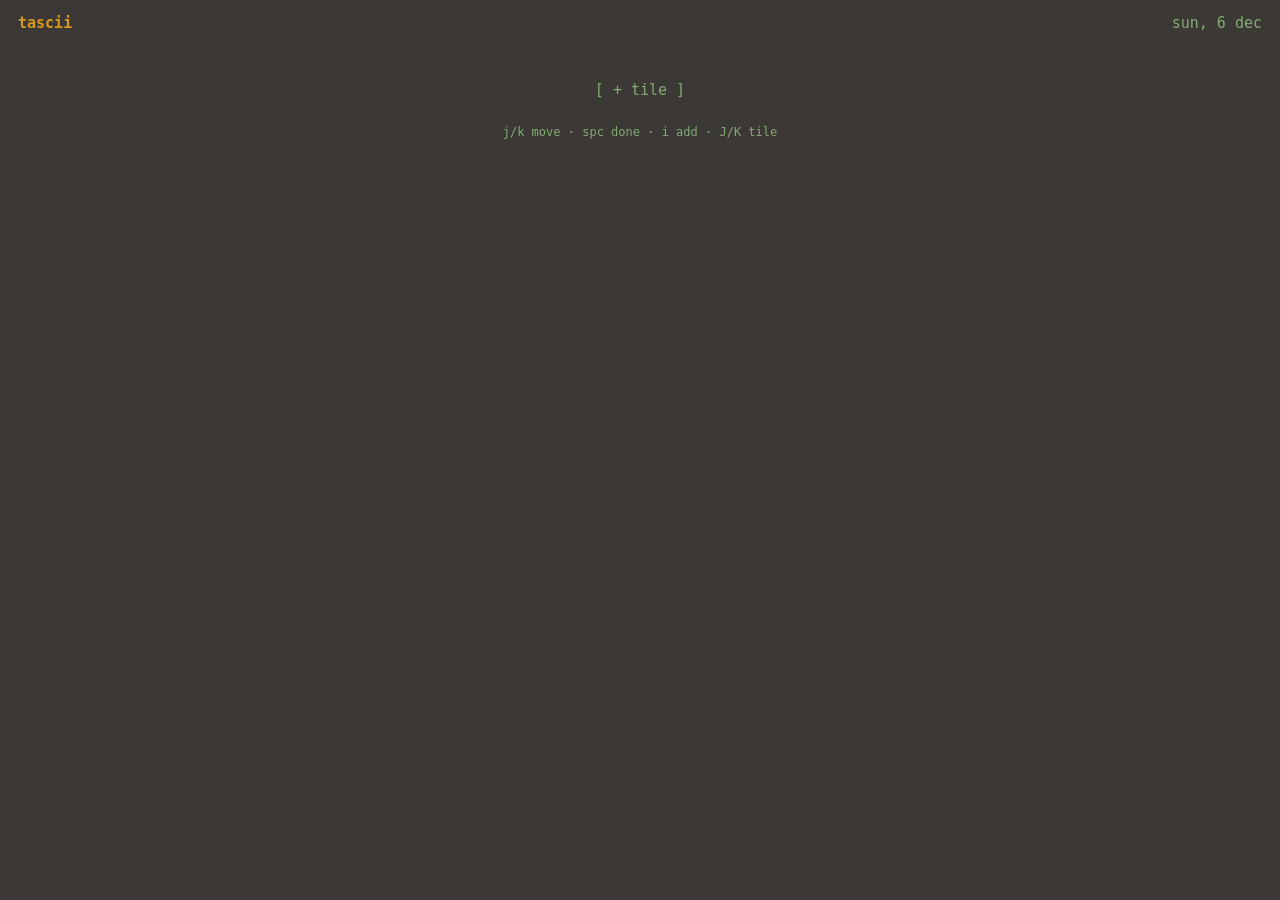
==== panel.html @ 78beb8fd "v1.8.0: supplied palette, open ready for hjkl Colors come only from the Gruvbox-Dark palette (#3c383" ====
<!doctype html>
<html lang="en">
<meta charset="utf-8">
<title>tascii</title>
<link rel="stylesheet" href="panel.css">
<header><h1>tascii</h1><time id="today"></time></header>
<div id="progress" hidden><span aria-hidden="true">[<span id="fill"></span><span id="rest"></span>]</span><span id="tally"></span></div>
<main id="tiles"></main>
<button id="add-tile">[ + tile ]</button>
<footer aria-hidden="true"><span class="keys">j/k move · spc done · i add · J/K tile</span><span class="hint">click the panel to use keys</span></footer>
<template id="tile"><section class="tile">
  <div class="bar"><button class="fold"></button><input class="title" maxlength="40" aria-label="Tile name" spellcheck="false" autocomplete="off"><span class="n"></span><button class="close" aria-label="Delete tile">x</button></div>
  <div class="body">
    <label class="prompt"><span aria-hidden="true">&gt;</span><input class="new" placeholder="add a task" autocomplete="off" maxlength="500" aria-label="New task"></label>
    <ul class="open"></ul>
    <p class="empty" hidden>nothing to do.</p>
    <details class="history" hidden><summary>history (<span class="count">0</span>)</summary><ul class="done"></ul></details>
  </div>
</section></template>
<template id="row"><li><button class="task"><span class="box" aria-hidden="true"></span><span class="text"><span class="label"></span></span><span class="when"></span></button><button class="del" aria-label="Delete">x</button></li></template>
<script src="panel.js"></script>
---- panel.css ----
/* Palette: Gruvbox-Dark by glenntatum (color-hex.com/color-palette/1026676).
   Only these five colors, plus see-through mixes of them.
   Aqua and yellow are readable as text on the background; blue and red are not (under 3:1),
   so they're kept to lines and accents. */
:root {
  --bg: #3c3836;
  --text: #8ec07c;   /* aqua, 5.5:1 */
  --accent: #d79921; /* yellow, 4.7:1: titles, prompt, focus, progress */
  --line: #458588;   /* blue: borders and decoration only */
  --danger: #cc241d; /* red: delete only */
  --dim: color-mix(in srgb, var(--text) 85%, var(--bg)); /* 4.5:1: dates, counts, hints, finished tasks */
  --tint: color-mix(in srgb, var(--line) 30%, transparent); /* hover and selection */
}
[hidden] { display: none !important; }
* { box-sizing: border-box; }
html {
  background: var(--bg);
  color: var(--text);
  font: 15px/1.5 ui-monospace, Menlo, Consolas, monospace;
}
body { margin: 0; padding: 12px 14px; }
::selection { background: var(--tint); }

header { display: flex; justify-content: space-between; align-items: baseline; gap: 1ch; padding: 0 4px; }
h1 { margin: 0; color: var(--accent); font: inherit; font-weight: bold; }
#today { color: var(--dim); }

/* Tiles: boxed windows with the title set into the top border, like ┌─ - todo ──── 3 ─ x ┐.
   The focused tile's border turns yellow. Drag the bar or press J/K to move one. */
#tiles { display: flex; flex-direction: column; gap: 18px; margin-top: 22px; }
.tile { position: relative; padding: 14px 6px 6px; border: 1px solid var(--line); transition: border-color 0.15s; }
.tile:focus-within, .dragging { border-color: var(--accent); }
.dragging { z-index: 1; box-shadow: 0 8px 20px rgb(0 0 0 / 0.4); }
.bar { position: absolute; top: -0.78em; left: 8px; right: 8px; display: flex; align-items: center; cursor: grab; user-select: none; }
.dragging .bar { cursor: grabbing; }
.bar > * { flex: none; padding: 0 0.6ch; background: var(--bg); }
.fold { color: var(--dim); }
.fold:hover { color: var(--accent); }
.title { field-sizing: content; min-width: 5ch; max-width: 60%; font-weight: bold; cursor: text; }
.tile:focus-within .title { color: var(--accent); }
.n { margin-left: auto; color: var(--dim); }
.n:empty { padding: 0; }
.close { color: var(--dim); visibility: hidden; }
.tile:hover .close, .tile:focus-within .close { visibility: visible; }
.close:hover, .close.confirm { color: var(--danger); }
#tiles.only .close { display: none; }
.collapsed { padding: 6px; }
.collapsed .body { display: none; }
#add-tile { display: block; margin: 16px auto 0; padding: 6px 10px; color: var(--dim); text-align: center; }
#add-tile:hover { color: var(--accent); }

.prompt { display: flex; gap: 1ch; align-items: center; min-height: 40px; padding: 0 4px; color: var(--accent); }
input {
  flex: 1;
  min-width: 0;
  padding: 0;
  border: 0;
  outline: 0;
  background: none;
  color: var(--text);
  font: inherit;
  caret-color: var(--accent);
}
input::placeholder { color: var(--dim); }

ul { margin: 0; padding: 0; list-style: none; }
li { display: flex; border-radius: 3px; }
li:hover { background: var(--tint); }
button {
  padding: 0;
  border: 0;
  background: none;
  color: inherit;
  font: inherit;
  text-align: left;
  cursor: pointer;
}
button:focus-visible { outline: 1px solid var(--accent); outline-offset: -1px; }
.task { flex: 1; min-width: 0; display: flex; gap: 1ch; align-items: baseline; min-height: 40px; padding: 8px 4px; }
.box { flex: none; color: var(--dim); }
.task:hover .box { color: var(--accent); }
.text { flex: 1; min-width: 0; overflow-wrap: anywhere; }
.del { flex: none; width: 40px; color: var(--dim); text-align: center; }
.del:hover { color: var(--danger); }
.done .box { color: var(--text); }
.done .text { color: var(--dim); text-decoration: line-through; }
.empty { margin: 4px 4px 8px; color: var(--dim); }

/* Today's progress: [#######-------------] 2/5 */
#progress { display: flex; justify-content: space-between; gap: 1ch; padding: 0 4px; color: var(--dim); white-space: pre; }
#fill { color: var(--accent); }
#rest { color: var(--line); }

.away h1 { color: var(--dim); }
.away .tile:focus-within { border-color: var(--line); }
.away .keys, :root:not(.away) .hint { display: none; }
footer { margin-top: 16px; padding: 0 4px; color: var(--dim); font-size: 12px; text-align: center; }

/* Finishing a task: the box spins [-] [\] [|] [/] [x] (panel.js), sparks fly,
   a green line strikes through, the row flashes, then slides away. */
.label {
  background: linear-gradient(var(--accent), var(--accent)) no-repeat 0 55% / 0 2px;
  -webkit-box-decoration-break: clone;
  box-decoration-break: clone;
  transition: background-size 0.25s 0.15s ease-out;
}
.finished .label { background-size: 100% 2px; color: var(--dim); transition: background-size 0.25s 0.15s ease-out, color 0.3s 0.2s; }
.finished .box { color: var(--accent); }
.finished { animation: flash 0.5s ease-out, leave 0.2s 0.45s ease-in forwards; }
.restored .box { color: var(--accent); }
.restored { animation: leave 0.2s 0.2s ease-in forwards; }
.gone .label { color: var(--danger); text-decoration: line-through; }
.gone { animation: gone 0.2s ease-in forwards; }
.fresh { animation: enter 0.25s ease-out; }
@keyframes flash { from { background: color-mix(in srgb, var(--text) 18%, transparent); } }
@keyframes leave { to { opacity: 0; transform: translateX(8px); } }
@keyframes gone { to { opacity: 0; transform: translateX(-8px); } }
@keyframes enter { from { opacity: 0; transform: translateX(-6px); } }
.spark { position: fixed; z-index: 1; pointer-events: none; font-size: 17px; font-weight: bold; }
@media (prefers-reduced-motion: reduce) {
  *, ::before, ::after { animation: none !important; transition: none !important; }
}

.when { flex: none; color: var(--dim); }
.history { margin-top: 4px; }
summary { padding: 8px 4px; border-radius: 3px; color: var(--dim); list-style: none; cursor: pointer; }
summary::-webkit-details-marker { display: none; }
summary::before { content: "+ "; }
.history[open] summary::before { content: "- "; }
summary:hover { background: var(--tint); color: var(--text); }
summary:focus-visible { outline: 1px solid var(--accent); outline-offset: -1px; }
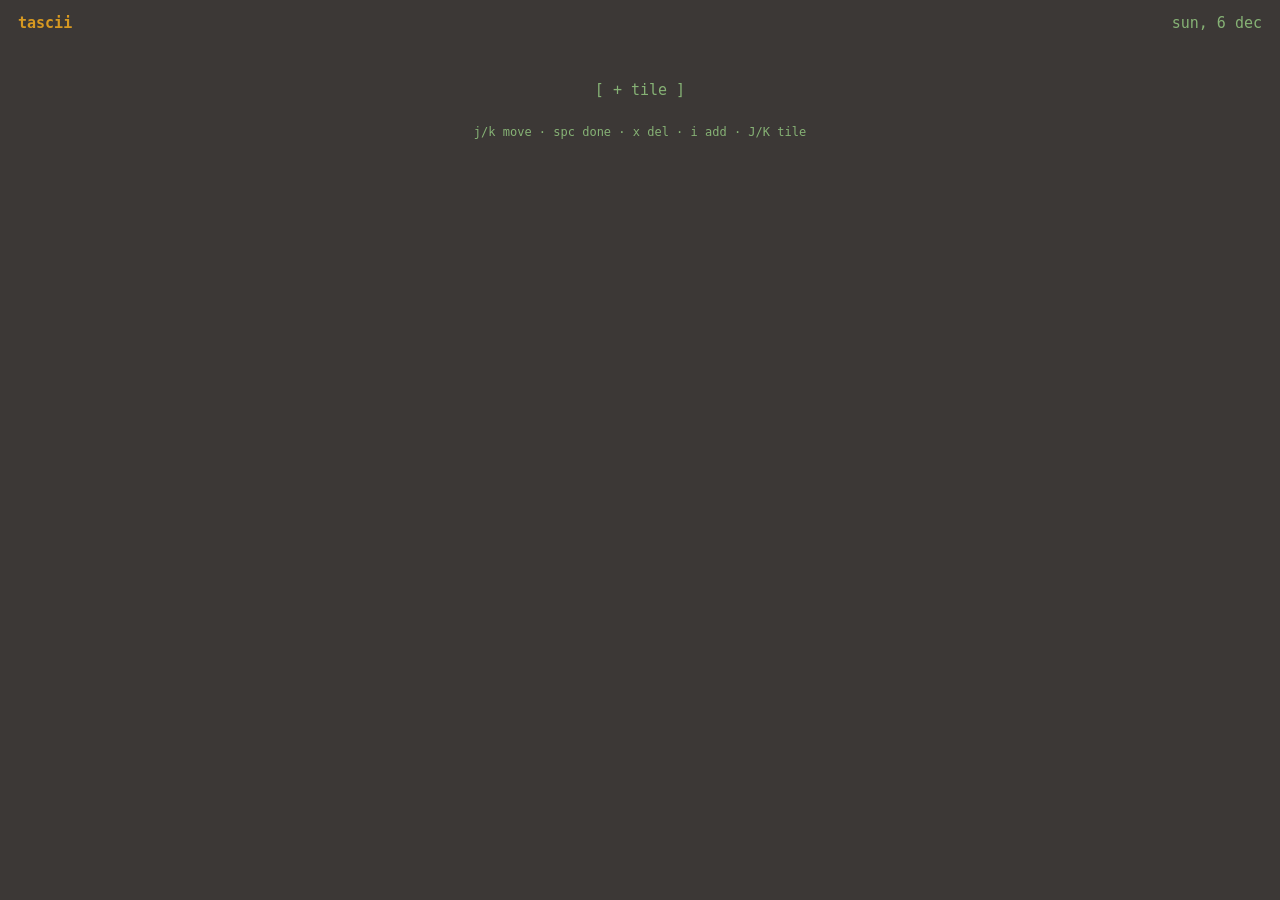
==== commit a438a300: "v1.9.0: x deletes the selected task" ====
--- a/panel.html
+++ b/panel.html
@@ -7,7 +7,7 @@
 <div id="progress" hidden><span aria-hidden="true">[<span id="fill"></span><span id="rest"></span>]</span><span id="tally"></span></div>
 <main id="tiles"></main>
 <button id="add-tile">[ + tile ]</button>
-<footer aria-hidden="true"><span class="keys">j/k move · spc done · i add · J/K tile</span><span class="hint">click the panel to use keys</span></footer>
+<footer aria-hidden="true"><span class="keys">j/k move · spc done · x del · i add · J/K tile</span><span class="hint">click the panel to use keys</span></footer>
 <template id="tile"><section class="tile">
   <div class="bar"><button class="fold"></button><input class="title" maxlength="40" aria-label="Tile name" spellcheck="false" autocomplete="off"><span class="n"></span><button class="close" aria-label="Delete tile">x</button></div>
   <div class="body">
--- a/panel.css
+++ b/panel.css
@@ -8,8 +8,8 @@
   --accent: #d79921; /* yellow, 4.7:1: titles, prompt, focus, progress */
   --line: #458588;   /* blue: borders and decoration only */
   --danger: #cc241d; /* red: delete only */
-  --dim: color-mix(in srgb, var(--text) 85%, var(--bg)); /* 4.5:1: dates, counts, hints, finished tasks */
-  --tint: color-mix(in srgb, var(--line) 30%, transparent); /* hover and selection */
+  --dim: color-mix(in srgb, var(--text) 90%, var(--bg)); /* 4.8:1: dates, counts, hints, finished tasks */
+  --tint: color-mix(in srgb, var(--line) 30%, transparent); /* text selection only: a hover background would drop text below 4.5:1 */
 }
 [hidden] { display: none !important; }
 * { box-sizing: border-box; }
@@ -65,7 +65,6 @@
 
 ul { margin: 0; padding: 0; list-style: none; }
 li { display: flex; border-radius: 3px; }
-li:hover { background: var(--tint); }
 button {
   padding: 0;
   border: 0;
@@ -127,5 +126,5 @@
 summary::-webkit-details-marker { display: none; }
 summary::before { content: "+ "; }
 .history[open] summary::before { content: "- "; }
-summary:hover { background: var(--tint); color: var(--text); }
+summary:hover { color: var(--accent); }
 summary:focus-visible { outline: 1px solid var(--accent); outline-offset: -1px; }
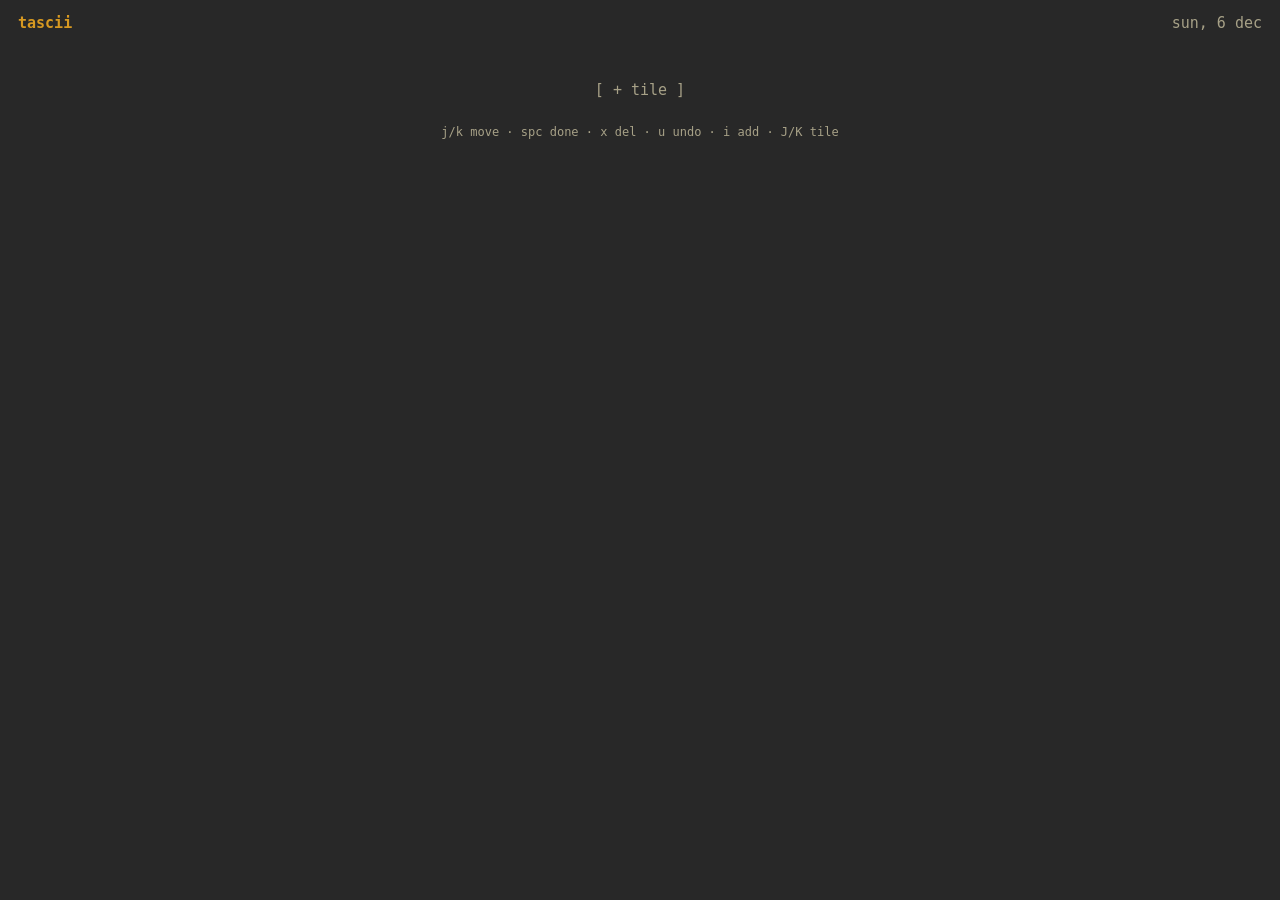
==== commit e9614364: "v1.10.0: deletion history, u to undo, Rex theme colors x sends a task to its tile's history as [-] i" ====
--- a/panel.html
+++ b/panel.html
@@ -7,7 +7,7 @@
 <div id="progress" hidden><span aria-hidden="true">[<span id="fill"></span><span id="rest"></span>]</span><span id="tally"></span></div>
 <main id="tiles"></main>
 <button id="add-tile">[ + tile ]</button>
-<footer aria-hidden="true"><span class="keys">j/k move · spc done · x del · i add · J/K tile</span><span class="hint">click the panel to use keys</span></footer>
+<footer aria-hidden="true"><span class="keys">j/k move · spc done · x del · u undo · i add · J/K tile</span><span class="hint">click the panel to use keys</span></footer>
 <template id="tile"><section class="tile">
   <div class="bar"><button class="fold"></button><input class="title" maxlength="40" aria-label="Tile name" spellcheck="false" autocomplete="off"><span class="n"></span><button class="close" aria-label="Delete tile">x</button></div>
   <div class="body">
--- a/panel.css
+++ b/panel.css
@@ -1,15 +1,14 @@
-/* Palette: Gruvbox-Dark by glenntatum (color-hex.com/color-palette/1026676).
-   Only these five colors, plus see-through mixes of them.
-   Aqua and yellow are readable as text on the background; blue and red are not (under 3:1),
-   so they're kept to lines and accents. */
+/* Colors: the Rex terminal theme gruvbox-starship (~/.config/rex/gruvbox-starship). */
 :root {
-  --bg: #3c3836;
-  --text: #8ec07c;   /* aqua, 5.5:1 */
-  --accent: #d79921; /* yellow, 4.7:1: titles, prompt, focus, progress */
-  --line: #458588;   /* blue: borders and decoration only */
+  --bg: #282828;     /* background */
+  --text: #fbf1c7;   /* foreground, 13:1 */
+  --accent: #d79921; /* yellow, 5.9:1: titles, prompt, focus */
+  --ok: #98971a;     /* green, 4.8:1: done, progress, strike line */
+  --info: #83a598;   /* bright blue, 5.5:1: sparks */
+  --line: #665c54;   /* selection background: borders and decoration */
   --danger: #cc241d; /* red: delete only */
-  --dim: color-mix(in srgb, var(--text) 90%, var(--bg)); /* 4.8:1: dates, counts, hints, finished tasks */
-  --tint: color-mix(in srgb, var(--line) 30%, transparent); /* text selection only: a hover background would drop text below 4.5:1 */
+  --dim: color-mix(in srgb, var(--text) 60%, var(--bg)); /* 5.7:1: dates, counts, hints, history */
+  --tint: #665c54;   /* text selection */
 }
 [hidden] { display: none !important; }
 * { box-sizing: border-box; }
@@ -19,7 +18,7 @@
   font: 15px/1.5 ui-monospace, Menlo, Consolas, monospace;
 }
 body { margin: 0; padding: 12px 14px; }
-::selection { background: var(--tint); }
+::selection { background: var(--tint); color: var(--text); }
 
 header { display: flex; justify-content: space-between; align-items: baseline; gap: 1ch; padding: 0 4px; }
 h1 { margin: 0; color: var(--accent); font: inherit; font-weight: bold; }
@@ -42,7 +41,8 @@
 .n:empty { padding: 0; }
 .close { color: var(--dim); visibility: hidden; }
 .tile:hover .close, .tile:focus-within .close { visibility: visible; }
-.close:hover, .close.confirm { color: var(--danger); }
+/* Red text is hard to read on this background (2.7:1), so delete shows as cream on a red chip (5:1). */
+.close:hover, .close.confirm { background: var(--danger); color: var(--text); }
 #tiles.only .close { display: none; }
 .collapsed { padding: 6px; }
 .collapsed .body { display: none; }
@@ -80,14 +80,16 @@
 .task:hover .box { color: var(--accent); }
 .text { flex: 1; min-width: 0; overflow-wrap: anywhere; }
 .del { flex: none; width: 40px; color: var(--dim); text-align: center; }
-.del:hover { color: var(--danger); }
-.done .box { color: var(--text); }
+.del { padding: 9px 11px; background-clip: content-box; }
+.del:hover { background-color: var(--danger); color: var(--text); }
+.done .box { color: var(--ok); }
+.deleted .box { color: var(--dim); }
 .done .text { color: var(--dim); text-decoration: line-through; }
 .empty { margin: 4px 4px 8px; color: var(--dim); }
 
 /* Today's progress: [#######-------------] 2/5 */
 #progress { display: flex; justify-content: space-between; gap: 1ch; padding: 0 4px; color: var(--dim); white-space: pre; }
-#fill { color: var(--accent); }
+#fill { color: var(--ok); }
 #rest { color: var(--line); }
 
 .away h1 { color: var(--dim); }
@@ -98,7 +100,7 @@
 /* Finishing a task: the box spins [-] [\] [|] [/] [x] (panel.js), sparks fly,
    a green line strikes through, the row flashes, then slides away. */
 .label {
-  background: linear-gradient(var(--accent), var(--accent)) no-repeat 0 55% / 0 2px;
+  background: linear-gradient(var(--ok), var(--ok)) no-repeat 0 55% / 0 2px;
   -webkit-box-decoration-break: clone;
   box-decoration-break: clone;
   transition: background-size 0.25s 0.15s ease-out;
@@ -108,10 +110,10 @@
 .finished { animation: flash 0.5s ease-out, leave 0.2s 0.45s ease-in forwards; }
 .restored .box { color: var(--accent); }
 .restored { animation: leave 0.2s 0.2s ease-in forwards; }
-.gone .label { color: var(--danger); text-decoration: line-through; }
+.gone .label { color: var(--dim); text-decoration: line-through var(--danger) 2px; }
 .gone { animation: gone 0.2s ease-in forwards; }
 .fresh { animation: enter 0.25s ease-out; }
-@keyframes flash { from { background: color-mix(in srgb, var(--text) 18%, transparent); } }
+@keyframes flash { from { background: color-mix(in srgb, var(--ok) 22%, transparent); } }
 @keyframes leave { to { opacity: 0; transform: translateX(8px); } }
 @keyframes gone { to { opacity: 0; transform: translateX(-8px); } }
 @keyframes enter { from { opacity: 0; transform: translateX(-6px); } }
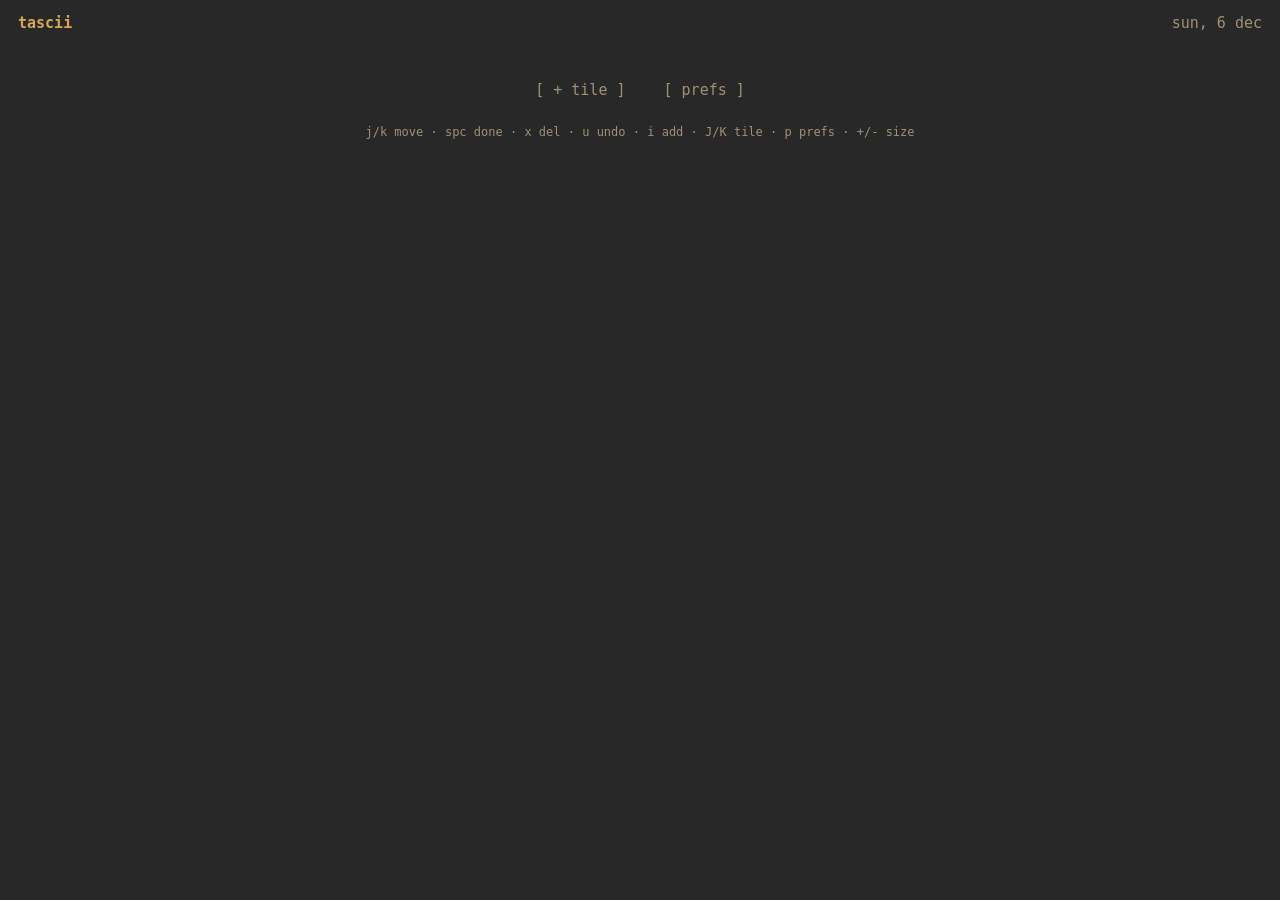
==== commit 048412b4: "v1.12.0: preferences for theme and text size A prefs box (button or p) with gruvbox, dark and light " ====
--- a/panel.html
+++ b/panel.html
@@ -3,11 +3,23 @@
 <meta charset="utf-8">
 <title>tascii</title>
 <link rel="stylesheet" href="panel.css">
+<script src="prefs.js"></script>
 <header><h1>tascii</h1><time id="today"></time></header>
 <div id="progress" hidden><span aria-hidden="true">[<span id="fill"></span><span id="rest"></span>]</span><span id="tally"></span></div>
 <main id="tiles"></main>
-<button id="add-tile">[ + tile ]</button>
-<footer aria-hidden="true"><span class="keys">j/k move · spc done · x del · u undo · i add · J/K tile</span><span class="hint">click the panel to use keys</span></footer>
+<div id="actions"><button id="add-tile">[ + tile ]</button><button id="prefs-btn" aria-expanded="false" aria-controls="prefs">[ prefs ]</button></div>
+<section id="prefs" hidden aria-label="Preferences">
+  <div class="bar"><span>prefs</span></div>
+  <div class="pref"><span class="key">theme</span><span class="opts" role="radiogroup" aria-label="Theme">
+    <label><input type="radio" name="theme" value="gruvbox"><span class="mark" aria-hidden="true"></span>gruvbox</label>
+    <label><input type="radio" name="theme" value="dark"><span class="mark" aria-hidden="true"></span>dark</label>
+    <label><input type="radio" name="theme" value="light"><span class="mark" aria-hidden="true"></span>light</label>
+  </span></div>
+  <div class="pref"><span class="key">size</span><span class="opts">
+    <button id="smaller" aria-label="Smaller text">[-]</button><output id="size-out" aria-live="polite"></output><button id="bigger" aria-label="Larger text">[+]</button>
+  </span></div>
+</section>
+<footer aria-hidden="true"><span class="keys">j/k move · spc done · x del · u undo · i add · J/K tile · p prefs · +/- size</span><span class="hint">click the panel to use keys</span></footer>
 <template id="tile"><section class="tile">
   <div class="bar"><button class="fold"></button><input class="title" maxlength="40" aria-label="Tile name" spellcheck="false" autocomplete="off"><span class="n"></span><button class="close" aria-label="Delete tile">x</button></div>
   <div class="body">
--- a/panel.css
+++ b/panel.css
@@ -1,24 +1,50 @@
-/* Colors: the Rex terminal theme gruvbox-starship (~/.config/rex/gruvbox-starship). */
+/* Themes, picked in prefs (prefs.js sets data-theme on <html>).
+   gruvbox: Gruvbox Material Dark, the custom theme imported into Rex from Ghostty. */
 :root {
   --bg: #282828;     /* background */
-  --text: #fbf1c7;   /* foreground, 13:1 */
-  --accent: #d79921; /* yellow, 5.9:1: titles, prompt, focus */
-  --ok: #98971a;     /* green, 4.8:1: done, progress, strike line */
-  --info: #83a598;   /* bright blue, 5.5:1: sparks */
-  --line: #665c54;   /* selection background: borders and decoration */
-  --danger: #cc241d; /* red: delete only */
-  --dim: color-mix(in srgb, var(--text) 60%, var(--bg)); /* 5.7:1: dates, counts, hints, history */
-  --tint: #665c54;   /* text selection */
+  --text: #d4be98;   /* foreground, 8.2:1 */
+  --accent: #d8a657; /* yellow, 6.7:1: titles, prompt, focus */
+  --ok: #a9b665;     /* green, 6.7:1: done, progress, strike line */
+  --info: #7daea3;   /* blue, 5.9:1: sparks */
+  --line: #7c6f64;   /* bright black: borders and decoration */
+  --danger: #ea6962; /* red, 4.7:1: delete */
+  --dim: color-mix(in srgb, var(--text) 70%, var(--bg)); /* 4.8:1: dates, counts, hints, history */
+  --tint: #d4be98;   /* selection background, with --bg text */
+}
+/* dark: neutral grays. */
+:root[data-theme="dark"] {
+  --bg: #1c1c1c;     /* text 13.7:1 */
+  --text: #e6e6e6;
+  --accent: #8ab4f8; /* 8.1:1 */
+  --ok: #81c995;     /* 8.7:1 */
+  --info: #fdd663;
+  --line: #5f6368;
+  --danger: #f28b82; /* 7.1:1 */
+  --dim: color-mix(in srgb, var(--text) 65%, var(--bg)); /* 6.4:1 */
+  --tint: #e6e6e6;
+}
+/* light: near-white paper. */
+:root[data-theme="light"] {
+  --bg: #fafafa;     /* text 15.8:1 */
+  --text: #1f1f1f;
+  --accent: #1a5fc8; /* 5.7:1 */
+  --ok: #137333;     /* 5.7:1 */
+  --info: #9a5b00;
+  --line: #b8b8b8;
+  --danger: #c5221f; /* 5.6:1 */
+  --dim: color-mix(in srgb, var(--text) 70%, var(--bg)); /* 5.9:1 */
+  --tint: #1f1f1f;
 }
 [hidden] { display: none !important; }
 * { box-sizing: border-box; }
 html {
   background: var(--bg);
   color: var(--text);
-  font: 15px/1.5 ui-monospace, Menlo, Consolas, monospace;
+  /* Installed fonts only, nothing downloaded. The Nerd Font Mono build has every weight; plain JetBrains Mono is regular only. */
+  font: var(--size, 15px)/1.5 "JetBrainsMono NFM", "JetBrains Mono", ui-monospace, Menlo, Consolas, monospace;
 }
 body { margin: 0; padding: 12px 14px; }
-::selection { background: var(--tint); color: var(--text); }
+::selection { background: var(--tint); color: var(--bg); }
 
 header { display: flex; justify-content: space-between; align-items: baseline; gap: 1ch; padding: 0 4px; }
 h1 { margin: 0; color: var(--accent); font: inherit; font-weight: bold; }
@@ -41,13 +67,30 @@
 .n:empty { padding: 0; }
 .close { color: var(--dim); visibility: hidden; }
 .tile:hover .close, .tile:focus-within .close { visibility: visible; }
-/* Red text is hard to read on this background (2.7:1), so delete shows as cream on a red chip (5:1). */
-.close:hover, .close.confirm { background: var(--danger); color: var(--text); }
+.close:hover, .close.confirm { color: var(--danger); }
 #tiles.only .close { display: none; }
 .collapsed { padding: 6px; }
 .collapsed .body { display: none; }
-#add-tile { display: block; margin: 16px auto 0; padding: 6px 10px; color: var(--dim); text-align: center; }
-#add-tile:hover { color: var(--accent); }
+#actions { display: flex; flex-wrap: wrap; justify-content: center; gap: 0 2ch; margin-top: 16px; }
+#actions button { padding: 6px 10px; color: var(--dim); white-space: nowrap; }
+#actions button:hover, #prefs-btn[aria-expanded="true"] { color: var(--accent); }
+
+/* Prefs: a box like a tile, with ASCII radio buttons ( ) (*). */
+#prefs { position: relative; margin-top: 22px; padding: 14px 10px 8px; border: 1px solid var(--accent); }
+#prefs .bar { cursor: default; }
+#prefs .bar span { color: var(--accent); font-weight: bold; }
+.pref { display: flex; align-items: flex-start; gap: 1ch; }
+.pref .key { flex: none; width: 6ch; line-height: 40px; color: var(--dim); }
+.opts { display: flex; flex-wrap: wrap; align-items: center; gap: 0 2ch; }
+.pref label { display: flex; align-items: center; min-height: 40px; cursor: pointer; }
+.pref input { position: absolute; opacity: 0; width: 0; height: 0; margin: 0; }
+.mark::before { content: "( ) "; color: var(--dim); white-space: pre; }
+input:checked + .mark::before { content: "(*) "; color: var(--accent); }
+input:focus-visible + .mark { outline: 1px solid var(--accent); }
+.pref button { min-height: 40px; color: var(--dim); }
+.pref button:hover { color: var(--accent); }
+.pref button:disabled { opacity: 0.4; cursor: default; }
+#size-out { min-width: 4ch; text-align: center; }
 
 .prompt { display: flex; gap: 1ch; align-items: center; min-height: 40px; padding: 0 4px; color: var(--accent); }
 input {
@@ -80,22 +123,21 @@
 .task:hover .box { color: var(--accent); }
 .text { flex: 1; min-width: 0; overflow-wrap: anywhere; }
 .del { flex: none; width: 40px; color: var(--dim); text-align: center; }
-.del { padding: 9px 11px; background-clip: content-box; }
-.del:hover { background-color: var(--danger); color: var(--text); }
+.del:hover { color: var(--danger); }
 .done .box { color: var(--ok); }
 .deleted .box { color: var(--dim); }
 .done .text { color: var(--dim); text-decoration: line-through; }
 .empty { margin: 4px 4px 8px; color: var(--dim); }
 
 /* Today's progress: [#######-------------] 2/5 */
-#progress { display: flex; justify-content: space-between; gap: 1ch; padding: 0 4px; color: var(--dim); white-space: pre; }
+#progress { display: flex; flex-wrap: wrap; justify-content: space-between; gap: 0 1ch; padding: 0 4px; color: var(--dim); white-space: pre; }
 #fill { color: var(--ok); }
 #rest { color: var(--line); }
 
 .away h1 { color: var(--dim); }
 .away .tile:focus-within { border-color: var(--line); }
 .away .keys, :root:not(.away) .hint { display: none; }
-footer { margin-top: 16px; padding: 0 4px; color: var(--dim); font-size: 12px; text-align: center; }
+footer { margin-top: 16px; padding: 0 4px; color: var(--dim); font-size: 0.8em; text-align: center; }
 
 /* Finishing a task: the box spins [-] [\] [|] [/] [x] (panel.js), sparks fly,
    a green line strikes through, the row flashes, then slides away. */
@@ -117,7 +159,7 @@
 @keyframes leave { to { opacity: 0; transform: translateX(8px); } }
 @keyframes gone { to { opacity: 0; transform: translateX(-8px); } }
 @keyframes enter { from { opacity: 0; transform: translateX(-6px); } }
-.spark { position: fixed; z-index: 1; pointer-events: none; font-size: 17px; font-weight: bold; }
+.spark { position: fixed; z-index: 1; pointer-events: none; font-size: 1.13em; font-weight: bold; }
 @media (prefers-reduced-motion: reduce) {
   *, ::before, ::after { animation: none !important; transition: none !important; }
 }
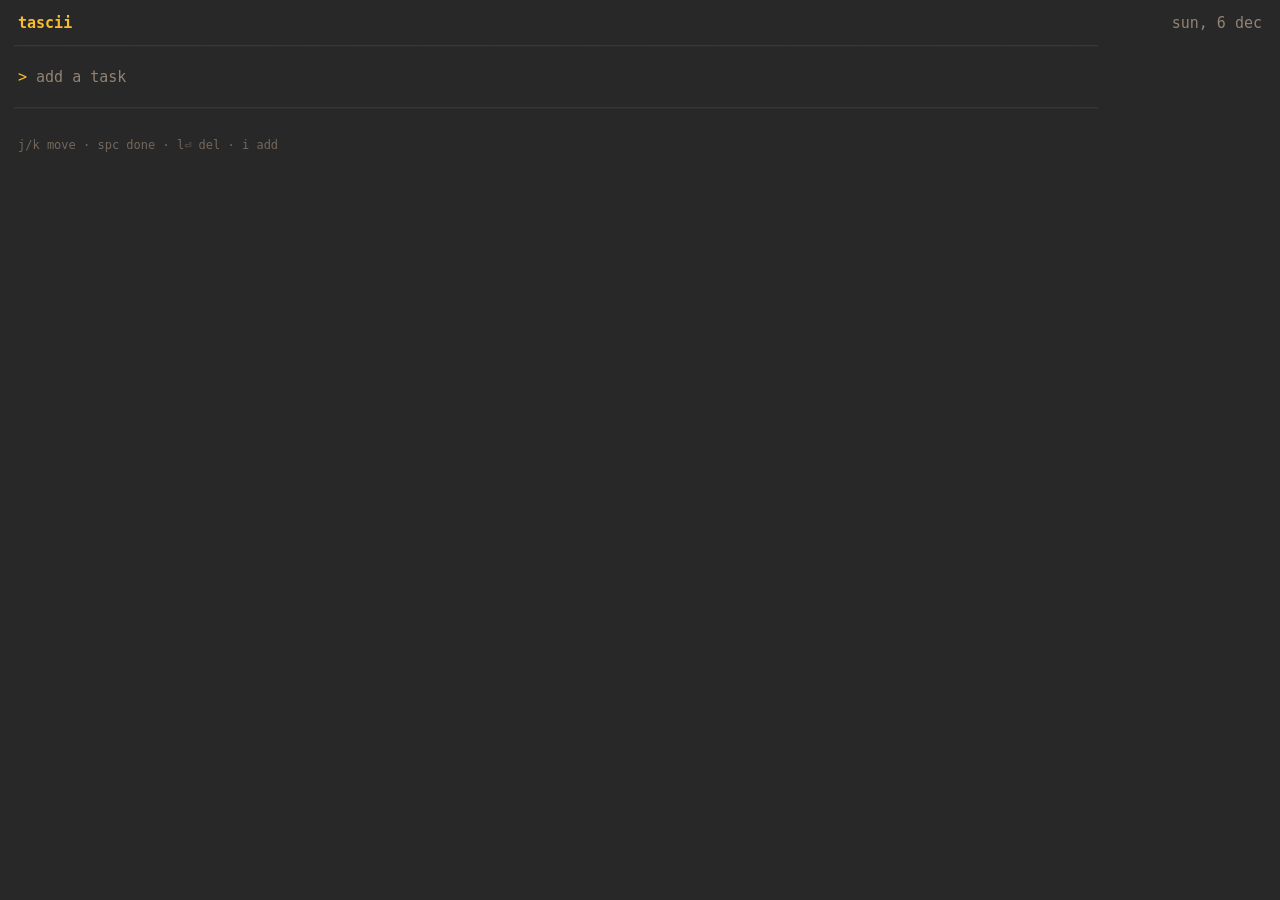
==== commit 6a9804b9: "Merge pull request #1 from moontourist/chrome-extension Chrome extension" ====
--- a/panel.html
+++ b/panel.html
@@ -3,31 +3,14 @@
 <meta charset="utf-8">
 <title>tascii</title>
 <link rel="stylesheet" href="panel.css">
-<script src="prefs.js"></script>
 <header><h1>tascii</h1><time id="today"></time></header>
 <div id="progress" hidden><span aria-hidden="true">[<span id="fill"></span><span id="rest"></span>]</span><span id="tally"></span></div>
-<main id="tiles"></main>
-<div id="actions"><button id="add-tile">[ + tile ]</button><button id="prefs-btn" aria-expanded="false" aria-controls="prefs">[ prefs ]</button></div>
-<section id="prefs" hidden aria-label="Preferences">
-  <div class="bar"><span>prefs</span></div>
-  <div class="pref"><span class="key">theme</span><span class="opts" role="radiogroup" aria-label="Theme">
-    <label><input type="radio" name="theme" value="gruvbox"><span class="mark" aria-hidden="true"></span>gruvbox</label>
-    <label><input type="radio" name="theme" value="dark"><span class="mark" aria-hidden="true"></span>dark</label>
-    <label><input type="radio" name="theme" value="light"><span class="mark" aria-hidden="true"></span>light</label>
-  </span></div>
-  <div class="pref"><span class="key">size</span><span class="opts">
-    <button id="smaller" aria-label="Smaller text">[-]</button><output id="size-out" aria-live="polite"></output><button id="bigger" aria-label="Larger text">[+]</button>
-  </span></div>
-</section>
-<footer aria-hidden="true"><span class="keys">j/k move · spc done · x del · u undo · i add · J/K tile · p prefs · +/- size</span><span class="hint">click the panel to use keys</span></footer>
-<template id="tile"><section class="tile">
-  <div class="bar"><button class="fold"></button><input class="title" maxlength="40" aria-label="Tile name" spellcheck="false" autocomplete="off"><span class="n"></span><button class="close" aria-label="Delete tile">x</button></div>
-  <div class="body">
-    <label class="prompt"><span aria-hidden="true">&gt;</span><input class="new" placeholder="add a task" autocomplete="off" maxlength="500" aria-label="New task"></label>
-    <ul class="open"></ul>
-    <p class="empty" hidden>nothing to do.</p>
-    <details class="history" hidden><summary>history (<span class="count">0</span>)</summary><ul class="done"></ul></details>
-  </div>
-</section></template>
+<div class="rule" aria-hidden="true"></div>
+<label class="prompt"><span aria-hidden="true">&gt;</span><input id="new" placeholder="add a task" autocomplete="off" maxlength="500" aria-label="New task" autofocus></label>
+<div class="rule" aria-hidden="true"></div>
+<ul id="list"></ul>
+<p id="empty" hidden>nothing to do.</p>
+<details id="history" hidden><summary>history (<span id="count">0</span>)</summary><ul id="done"></ul></details>
+<footer aria-hidden="true">j/k move · spc done · l⏎ del · i add</footer>
 <template id="row"><li><button class="task"><span class="box" aria-hidden="true"></span><span class="text"><span class="label"></span></span><span class="when"></span></button><button class="del" aria-label="Delete">x</button></li></template>
 <script src="panel.js"></script>
--- a/panel.css
+++ b/panel.css
@@ -1,98 +1,33 @@
-/* Themes, picked in prefs (prefs.js sets data-theme on <html>).
-   gruvbox: Gruvbox Material Dark, the custom theme imported into Rex from Ghostty. */
 :root {
-  --bg: #282828;     /* background */
-  --text: #d4be98;   /* foreground, 8.2:1 */
-  --accent: #d8a657; /* yellow, 6.7:1: titles, prompt, focus */
-  --ok: #a9b665;     /* green, 6.7:1: done, progress, strike line */
-  --info: #7daea3;   /* blue, 5.9:1: sparks */
-  --line: #7c6f64;   /* bright black: borders and decoration */
-  --danger: #ea6962; /* red, 4.7:1: delete */
-  --dim: color-mix(in srgb, var(--text) 70%, var(--bg)); /* 4.8:1: dates, counts, hints, history */
-  --tint: #d4be98;   /* selection background, with --bg text */
-}
-/* dark: neutral grays. */
-:root[data-theme="dark"] {
-  --bg: #1c1c1c;     /* text 13.7:1 */
-  --text: #e6e6e6;
-  --accent: #8ab4f8; /* 8.1:1 */
-  --ok: #81c995;     /* 8.7:1 */
-  --info: #fdd663;
-  --line: #5f6368;
-  --danger: #f28b82; /* 7.1:1 */
-  --dim: color-mix(in srgb, var(--text) 65%, var(--bg)); /* 6.4:1 */
-  --tint: #e6e6e6;
-}
-/* light: near-white paper. */
-:root[data-theme="light"] {
-  --bg: #fafafa;     /* text 15.8:1 */
-  --text: #1f1f1f;
-  --accent: #1a5fc8; /* 5.7:1 */
-  --ok: #137333;     /* 5.7:1 */
-  --info: #9a5b00;
-  --line: #b8b8b8;
-  --danger: #c5221f; /* 5.6:1 */
-  --dim: color-mix(in srgb, var(--text) 70%, var(--bg)); /* 5.9:1 */
-  --tint: #1f1f1f;
+  --bg: #282828;
+  --bg1: #3c3836;
+  --fg: #ebdbb2;
+  --muted: #928374;
+  --yellow: #fabd2f;
+  --green: #b8bb26;
+  --red: #fb4934;
+  --aqua: #8ec07c;
+  --orange: #fe8019;
 }
 [hidden] { display: none !important; }
 * { box-sizing: border-box; }
 html {
   background: var(--bg);
-  color: var(--text);
-  /* Installed fonts only, nothing downloaded. The Nerd Font Mono build has every weight; plain JetBrains Mono is regular only. */
-  font: var(--size, 15px)/1.5 "JetBrainsMono NFM", "JetBrains Mono", ui-monospace, Menlo, Consolas, monospace;
+  color: var(--fg);
+  font: 15px/1.5 ui-monospace, Menlo, Consolas, monospace;
 }
 body { margin: 0; padding: 12px 14px; }
-::selection { background: var(--tint); color: var(--bg); }
+::selection { background: var(--bg1); }
 
 header { display: flex; justify-content: space-between; align-items: baseline; gap: 1ch; padding: 0 4px; }
-h1 { margin: 0; color: var(--accent); font: inherit; font-weight: bold; }
-#today { color: var(--dim); }
+h1 { margin: 0; color: var(--yellow); font: inherit; font-weight: bold; }
+#today { color: var(--muted); }
 
-/* Tiles: boxed windows with the title set into the top border, like ┌─ - todo ──── 3 ─ x ┐.
-   The focused tile's border turns yellow. Drag the bar or press J/K to move one. */
-#tiles { display: flex; flex-direction: column; gap: 18px; margin-top: 22px; }
-.tile { position: relative; padding: 14px 6px 6px; border: 1px solid var(--line); transition: border-color 0.15s; }
-.tile:focus-within, .dragging { border-color: var(--accent); }
-.dragging { z-index: 1; box-shadow: 0 8px 20px rgb(0 0 0 / 0.4); }
-.bar { position: absolute; top: -0.78em; left: 8px; right: 8px; display: flex; align-items: center; cursor: grab; user-select: none; }
-.dragging .bar { cursor: grabbing; }
-.bar > * { flex: none; padding: 0 0.6ch; background: var(--bg); }
-.fold { color: var(--dim); }
-.fold:hover { color: var(--accent); }
-.title { field-sizing: content; min-width: 5ch; max-width: 60%; font-weight: bold; cursor: text; }
-.tile:focus-within .title { color: var(--accent); }
-.n { margin-left: auto; color: var(--dim); }
-.n:empty { padding: 0; }
-.close { color: var(--dim); visibility: hidden; }
-.tile:hover .close, .tile:focus-within .close { visibility: visible; }
-.close:hover, .close.confirm { color: var(--danger); }
-#tiles.only .close { display: none; }
-.collapsed { padding: 6px; }
-.collapsed .body { display: none; }
-#actions { display: flex; flex-wrap: wrap; justify-content: center; gap: 0 2ch; margin-top: 16px; }
-#actions button { padding: 6px 10px; color: var(--dim); white-space: nowrap; }
-#actions button:hover, #prefs-btn[aria-expanded="true"] { color: var(--accent); }
+/* Fixed-length rule: add characters if the panel ever gets wider than ~120 columns. */
+.rule { overflow: hidden; white-space: nowrap; color: var(--bg1); user-select: none; }
+.rule::before { content: "────────────────────────────────────────────────────────────────────────────────────────────────────────────────────────"; }
 
-/* Prefs: a box like a tile, with ASCII radio buttons ( ) (*). */
-#prefs { position: relative; margin-top: 22px; padding: 14px 10px 8px; border: 1px solid var(--accent); }
-#prefs .bar { cursor: default; }
-#prefs .bar span { color: var(--accent); font-weight: bold; }
-.pref { display: flex; align-items: flex-start; gap: 1ch; }
-.pref .key { flex: none; width: 6ch; line-height: 40px; color: var(--dim); }
-.opts { display: flex; flex-wrap: wrap; align-items: center; gap: 0 2ch; }
-.pref label { display: flex; align-items: center; min-height: 40px; cursor: pointer; }
-.pref input { position: absolute; opacity: 0; width: 0; height: 0; margin: 0; }
-.mark::before { content: "( ) "; color: var(--dim); white-space: pre; }
-input:checked + .mark::before { content: "(*) "; color: var(--accent); }
-input:focus-visible + .mark { outline: 1px solid var(--accent); }
-.pref button { min-height: 40px; color: var(--dim); }
-.pref button:hover { color: var(--accent); }
-.pref button:disabled { opacity: 0.4; cursor: default; }
-#size-out { min-width: 4ch; text-align: center; }
-
-.prompt { display: flex; gap: 1ch; align-items: center; min-height: 40px; padding: 0 4px; color: var(--accent); }
+.prompt { display: flex; gap: 1ch; align-items: center; min-height: 40px; padding: 0 4px; color: var(--yellow); }
 input {
   flex: 1;
   min-width: 0;
@@ -100,14 +35,15 @@
   border: 0;
   outline: 0;
   background: none;
-  color: var(--text);
+  color: var(--fg);
   font: inherit;
-  caret-color: var(--accent);
+  caret-color: var(--yellow);
 }
-input::placeholder { color: var(--dim); }
+input::placeholder { color: var(--muted); }
 
 ul { margin: 0; padding: 0; list-style: none; }
 li { display: flex; border-radius: 3px; }
+li:hover { background: var(--bg1); }
 button {
   padding: 0;
   border: 0;
@@ -117,58 +53,54 @@
   text-align: left;
   cursor: pointer;
 }
-button:focus-visible { outline: 1px solid var(--accent); outline-offset: -1px; }
+button:focus-visible { outline: 1px solid var(--yellow); outline-offset: -1px; }
 .task { flex: 1; min-width: 0; display: flex; gap: 1ch; align-items: baseline; min-height: 40px; padding: 8px 4px; }
-.box { flex: none; color: var(--dim); }
-.task:hover .box { color: var(--accent); }
+.box { flex: none; color: var(--muted); }
+.task:hover .box { color: var(--yellow); }
 .text { flex: 1; min-width: 0; overflow-wrap: anywhere; }
-.del { flex: none; width: 40px; color: var(--dim); text-align: center; }
-.del:hover { color: var(--danger); }
-.done .box { color: var(--ok); }
-.deleted .box { color: var(--dim); }
-.done .text { color: var(--dim); text-decoration: line-through; }
-.empty { margin: 4px 4px 8px; color: var(--dim); }
+.del { flex: none; width: 40px; color: var(--muted); text-align: center; }
+.del:hover { color: var(--red); }
+.done .box { color: var(--green); }
+.done .text { color: var(--muted); text-decoration: line-through; }
+#empty { margin: 12px 4px; color: var(--muted); }
 
 /* Today's progress: [#######-------------] 2/5 */
-#progress { display: flex; flex-wrap: wrap; justify-content: space-between; gap: 0 1ch; padding: 0 4px; color: var(--dim); white-space: pre; }
-#fill { color: var(--ok); }
-#rest { color: var(--line); }
+#progress { display: flex; justify-content: space-between; gap: 1ch; padding: 0 4px; color: var(--muted); white-space: pre; }
+#fill { color: var(--green); }
+#rest { color: var(--bg1); }
 
-.away h1 { color: var(--dim); }
-.away .tile:focus-within { border-color: var(--line); }
-.away .keys, :root:not(.away) .hint { display: none; }
-footer { margin-top: 16px; padding: 0 4px; color: var(--dim); font-size: 0.8em; text-align: center; }
+footer { margin-top: 16px; padding: 0 4px; color: var(--muted); font-size: 12px; opacity: 0.7; }
 
 /* Finishing a task: the box spins [-] [\] [|] [/] [x] (panel.js), sparks fly,
    a green line strikes through, the row flashes, then slides away. */
 .label {
-  background: linear-gradient(var(--ok), var(--ok)) no-repeat 0 55% / 0 2px;
+  background: linear-gradient(var(--green), var(--green)) no-repeat 0 55% / 0 2px;
   -webkit-box-decoration-break: clone;
   box-decoration-break: clone;
   transition: background-size 0.25s 0.15s ease-out;
 }
-.finished .label { background-size: 100% 2px; color: var(--dim); transition: background-size 0.25s 0.15s ease-out, color 0.3s 0.2s; }
-.finished .box { color: var(--accent); }
+.finished .label { background-size: 100% 2px; color: var(--muted); transition: background-size 0.25s 0.15s ease-out, color 0.3s 0.2s; }
+.finished .box { color: var(--yellow); }
 .finished { animation: flash 0.5s ease-out, leave 0.2s 0.45s ease-in forwards; }
-.restored .box { color: var(--accent); }
+.restored .box { color: var(--yellow); }
 .restored { animation: leave 0.2s 0.2s ease-in forwards; }
-.gone .label { color: var(--dim); text-decoration: line-through var(--danger) 2px; }
+.gone .label { color: var(--red); text-decoration: line-through; }
 .gone { animation: gone 0.2s ease-in forwards; }
 .fresh { animation: enter 0.25s ease-out; }
-@keyframes flash { from { background: color-mix(in srgb, var(--ok) 22%, transparent); } }
+@keyframes flash { from { background: color-mix(in srgb, var(--green) 18%, transparent); } }
 @keyframes leave { to { opacity: 0; transform: translateX(8px); } }
 @keyframes gone { to { opacity: 0; transform: translateX(-8px); } }
 @keyframes enter { from { opacity: 0; transform: translateX(-6px); } }
-.spark { position: fixed; z-index: 1; pointer-events: none; font-size: 1.13em; font-weight: bold; }
+.spark { position: fixed; z-index: 1; pointer-events: none; font-size: 17px; font-weight: bold; }
 @media (prefers-reduced-motion: reduce) {
   *, ::before, ::after { animation: none !important; transition: none !important; }
 }
 
-.when { flex: none; color: var(--dim); }
-.history { margin-top: 4px; }
-summary { padding: 8px 4px; border-radius: 3px; color: var(--dim); list-style: none; cursor: pointer; }
+.when { flex: none; color: var(--muted); }
+#history { margin-top: 8px; }
+summary { padding: 8px 4px; border-radius: 3px; color: var(--muted); list-style: none; cursor: pointer; }
 summary::-webkit-details-marker { display: none; }
 summary::before { content: "+ "; }
-.history[open] summary::before { content: "- "; }
-summary:hover { color: var(--accent); }
-summary:focus-visible { outline: 1px solid var(--accent); outline-offset: -1px; }
+#history[open] summary::before { content: "- "; }
+summary:hover { background: var(--bg1); color: var(--fg); }
+summary:focus-visible { outline: 1px solid var(--yellow); outline-offset: -1px; }
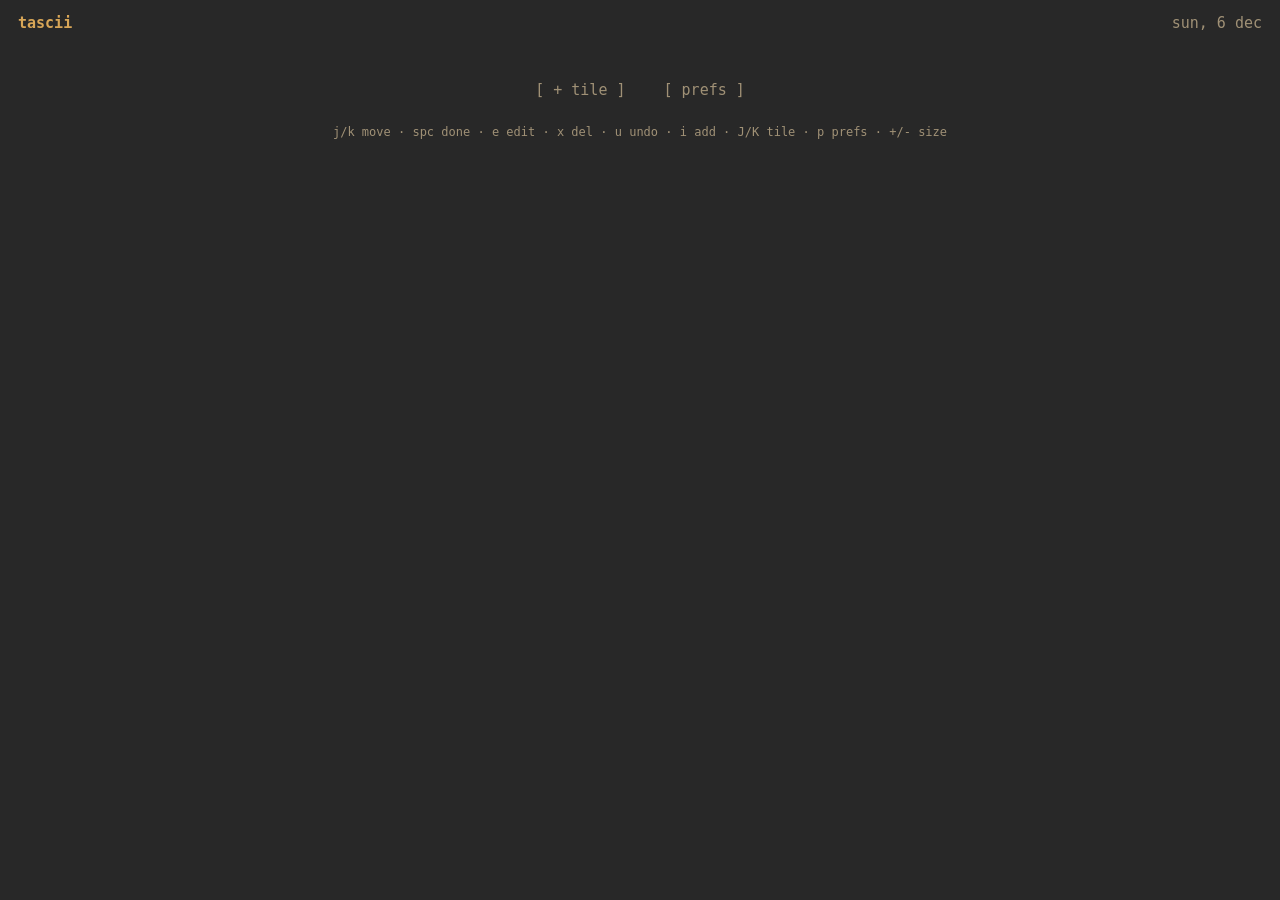
==== commit b2963f08: "v1.13.0: click a task's words to edit them Click the words (or press e) to edit in place with spellc" ====
--- a/panel.html
+++ b/panel.html
@@ -3,14 +3,31 @@
 <meta charset="utf-8">
 <title>tascii</title>
 <link rel="stylesheet" href="panel.css">
+<script src="prefs.js"></script>
 <header><h1>tascii</h1><time id="today"></time></header>
 <div id="progress" hidden><span aria-hidden="true">[<span id="fill"></span><span id="rest"></span>]</span><span id="tally"></span></div>
-<div class="rule" aria-hidden="true"></div>
-<label class="prompt"><span aria-hidden="true">&gt;</span><input id="new" placeholder="add a task" autocomplete="off" maxlength="500" aria-label="New task" autofocus></label>
-<div class="rule" aria-hidden="true"></div>
-<ul id="list"></ul>
-<p id="empty" hidden>nothing to do.</p>
-<details id="history" hidden><summary>history (<span id="count">0</span>)</summary><ul id="done"></ul></details>
-<footer aria-hidden="true">j/k move · spc done · l⏎ del · i add</footer>
+<main id="tiles"></main>
+<div id="actions"><button id="add-tile">[ + tile ]</button><button id="prefs-btn" aria-expanded="false" aria-controls="prefs">[ prefs ]</button></div>
+<section id="prefs" hidden aria-label="Preferences">
+  <div class="bar"><span>prefs</span></div>
+  <div class="pref"><span class="key">theme</span><span class="opts" role="radiogroup" aria-label="Theme">
+    <label><input type="radio" name="theme" value="gruvbox"><span class="mark" aria-hidden="true"></span>gruvbox</label>
+    <label><input type="radio" name="theme" value="dark"><span class="mark" aria-hidden="true"></span>dark</label>
+    <label><input type="radio" name="theme" value="light"><span class="mark" aria-hidden="true"></span>light</label>
+  </span></div>
+  <div class="pref"><span class="key">size</span><span class="opts">
+    <button id="smaller" aria-label="Smaller text">[-]</button><output id="size-out" aria-live="polite"></output><button id="bigger" aria-label="Larger text">[+]</button>
+  </span></div>
+</section>
+<footer aria-hidden="true"><span class="keys">j/k move · spc done · e edit · x del · u undo · i add · J/K tile · p prefs · +/- size</span><span class="hint">click the panel to use keys</span></footer>
+<template id="tile"><section class="tile">
+  <div class="bar"><button class="fold"></button><input class="title" maxlength="40" aria-label="Tile name" spellcheck="false" autocomplete="off"><span class="n"></span><button class="close" aria-label="Delete tile">x</button></div>
+  <div class="body">
+    <label class="prompt"><span aria-hidden="true">&gt;</span><input class="new" placeholder="add a task" autocomplete="off" maxlength="500" aria-label="New task"></label>
+    <ul class="open"></ul>
+    <p class="empty" hidden>nothing to do.</p>
+    <details class="history" hidden><summary>history (<span class="count">0</span>)</summary><ul class="done"></ul></details>
+  </div>
+</section></template>
 <template id="row"><li><button class="task"><span class="box" aria-hidden="true"></span><span class="text"><span class="label"></span></span><span class="when"></span></button><button class="del" aria-label="Delete">x</button></li></template>
 <script src="panel.js"></script>
--- a/panel.css
+++ b/panel.css
@@ -1,33 +1,98 @@
+/* Themes, picked in prefs (prefs.js sets data-theme on <html>).
+   gruvbox: Gruvbox Material Dark, the custom theme imported into Rex from Ghostty. */
 :root {
-  --bg: #282828;
-  --bg1: #3c3836;
-  --fg: #ebdbb2;
-  --muted: #928374;
-  --yellow: #fabd2f;
-  --green: #b8bb26;
-  --red: #fb4934;
-  --aqua: #8ec07c;
-  --orange: #fe8019;
+  --bg: #282828;     /* background */
+  --text: #d4be98;   /* foreground, 8.2:1 */
+  --accent: #d8a657; /* yellow, 6.7:1: titles, prompt, focus */
+  --ok: #a9b665;     /* green, 6.7:1: done, progress, strike line */
+  --info: #7daea3;   /* blue, 5.9:1: sparks */
+  --line: #7c6f64;   /* bright black: borders and decoration */
+  --danger: #ea6962; /* red, 4.7:1: delete */
+  --dim: color-mix(in srgb, var(--text) 70%, var(--bg)); /* 4.8:1: dates, counts, hints, history */
+  --tint: #d4be98;   /* selection background, with --bg text */
+}
+/* dark: neutral grays. */
+:root[data-theme="dark"] {
+  --bg: #1c1c1c;     /* text 13.7:1 */
+  --text: #e6e6e6;
+  --accent: #8ab4f8; /* 8.1:1 */
+  --ok: #81c995;     /* 8.7:1 */
+  --info: #fdd663;
+  --line: #5f6368;
+  --danger: #f28b82; /* 7.1:1 */
+  --dim: color-mix(in srgb, var(--text) 65%, var(--bg)); /* 6.4:1 */
+  --tint: #e6e6e6;
+}
+/* light: near-white paper. */
+:root[data-theme="light"] {
+  --bg: #fafafa;     /* text 15.8:1 */
+  --text: #1f1f1f;
+  --accent: #1a5fc8; /* 5.7:1 */
+  --ok: #137333;     /* 5.7:1 */
+  --info: #9a5b00;
+  --line: #b8b8b8;
+  --danger: #c5221f; /* 5.6:1 */
+  --dim: color-mix(in srgb, var(--text) 70%, var(--bg)); /* 5.9:1 */
+  --tint: #1f1f1f;
 }
 [hidden] { display: none !important; }
 * { box-sizing: border-box; }
 html {
   background: var(--bg);
-  color: var(--fg);
-  font: 15px/1.5 ui-monospace, Menlo, Consolas, monospace;
+  color: var(--text);
+  /* Installed fonts only, nothing downloaded. The Nerd Font Mono build has every weight; plain JetBrains Mono is regular only. */
+  font: var(--size, 15px)/1.5 "JetBrainsMono NFM", "JetBrains Mono", ui-monospace, Menlo, Consolas, monospace;
 }
 body { margin: 0; padding: 12px 14px; }
-::selection { background: var(--bg1); }
+::selection { background: var(--tint); color: var(--bg); }
 
 header { display: flex; justify-content: space-between; align-items: baseline; gap: 1ch; padding: 0 4px; }
-h1 { margin: 0; color: var(--yellow); font: inherit; font-weight: bold; }
-#today { color: var(--muted); }
+h1 { margin: 0; color: var(--accent); font: inherit; font-weight: bold; }
+#today { color: var(--dim); }
 
-/* Fixed-length rule: add characters if the panel ever gets wider than ~120 columns. */
-.rule { overflow: hidden; white-space: nowrap; color: var(--bg1); user-select: none; }
-.rule::before { content: "────────────────────────────────────────────────────────────────────────────────────────────────────────────────────────"; }
+/* Tiles: boxed windows with the title set into the top border, like ┌─ - todo ──── 3 ─ x ┐.
+   The focused tile's border turns yellow. Drag the bar or press J/K to move one. */
+#tiles { display: flex; flex-direction: column; gap: 18px; margin-top: 22px; }
+.tile { position: relative; padding: 14px 6px 6px; border: 1px solid var(--line); transition: border-color 0.15s; }
+.tile:focus-within, .dragging { border-color: var(--accent); }
+.dragging { z-index: 1; box-shadow: 0 8px 20px rgb(0 0 0 / 0.4); }
+.bar { position: absolute; top: -0.78em; left: 8px; right: 8px; display: flex; align-items: center; cursor: grab; user-select: none; }
+.dragging .bar { cursor: grabbing; }
+.bar > * { flex: none; padding: 0 0.6ch; background: var(--bg); }
+.fold { color: var(--dim); }
+.fold:hover { color: var(--accent); }
+.title { field-sizing: content; min-width: 5ch; max-width: 60%; font-weight: bold; cursor: text; }
+.tile:focus-within .title { color: var(--accent); }
+.n { margin-left: auto; color: var(--dim); }
+.n:empty { padding: 0; }
+.close { color: var(--dim); visibility: hidden; }
+.tile:hover .close, .tile:focus-within .close { visibility: visible; }
+.close:hover, .close.confirm { color: var(--danger); }
+#tiles.only .close { display: none; }
+.collapsed { padding: 6px; }
+.collapsed .body { display: none; }
+#actions { display: flex; flex-wrap: wrap; justify-content: center; gap: 0 2ch; margin-top: 16px; }
+#actions button { padding: 6px 10px; color: var(--dim); white-space: nowrap; }
+#actions button:hover, #prefs-btn[aria-expanded="true"] { color: var(--accent); }
 
-.prompt { display: flex; gap: 1ch; align-items: center; min-height: 40px; padding: 0 4px; color: var(--yellow); }
+/* Prefs: a box like a tile, with ASCII radio buttons ( ) (*). */
+#prefs { position: relative; margin-top: 22px; padding: 14px 10px 8px; border: 1px solid var(--accent); }
+#prefs .bar { cursor: default; }
+#prefs .bar span { color: var(--accent); font-weight: bold; }
+.pref { display: flex; align-items: flex-start; gap: 1ch; }
+.pref .key { flex: none; width: 6ch; line-height: 40px; color: var(--dim); }
+.opts { display: flex; flex-wrap: wrap; align-items: center; gap: 0 2ch; }
+.pref label { display: flex; align-items: center; min-height: 40px; cursor: pointer; }
+.pref input { position: absolute; opacity: 0; width: 0; height: 0; margin: 0; }
+.mark::before { content: "( ) "; color: var(--dim); white-space: pre; }
+input:checked + .mark::before { content: "(*) "; color: var(--accent); }
+input:focus-visible + .mark { outline: 1px solid var(--accent); }
+.pref button { min-height: 40px; color: var(--dim); }
+.pref button:hover { color: var(--accent); }
+.pref button:disabled { opacity: 0.4; cursor: default; }
+#size-out { min-width: 4ch; text-align: center; }
+
+.prompt { display: flex; gap: 1ch; align-items: center; min-height: 40px; padding: 0 4px; color: var(--accent); }
 input {
   flex: 1;
   min-width: 0;
@@ -35,15 +100,14 @@
   border: 0;
   outline: 0;
   background: none;
-  color: var(--fg);
+  color: var(--text);
   font: inherit;
-  caret-color: var(--yellow);
+  caret-color: var(--accent);
 }
-input::placeholder { color: var(--muted); }
+input::placeholder { color: var(--dim); }
 
 ul { margin: 0; padding: 0; list-style: none; }
 li { display: flex; border-radius: 3px; }
-li:hover { background: var(--bg1); }
 button {
   padding: 0;
   border: 0;
@@ -53,54 +117,62 @@
   text-align: left;
   cursor: pointer;
 }
-button:focus-visible { outline: 1px solid var(--yellow); outline-offset: -1px; }
+button:focus-visible { outline: 1px solid var(--accent); outline-offset: -1px; }
 .task { flex: 1; min-width: 0; display: flex; gap: 1ch; align-items: baseline; min-height: 40px; padding: 8px 4px; }
-.box { flex: none; color: var(--muted); }
-.task:hover .box { color: var(--yellow); }
+.box { flex: none; color: var(--dim); }
+.task:hover .box { color: var(--accent); }
 .text { flex: 1; min-width: 0; overflow-wrap: anywhere; }
-.del { flex: none; width: 40px; color: var(--muted); text-align: center; }
-.del:hover { color: var(--red); }
-.done .box { color: var(--green); }
-.done .text { color: var(--muted); text-decoration: line-through; }
-#empty { margin: 12px 4px; color: var(--muted); }
+.del { flex: none; width: 40px; color: var(--dim); text-align: center; }
+.del:hover { color: var(--danger); }
+.open .label:hover { cursor: text; text-decoration: underline dotted var(--dim); text-underline-offset: 3px; }
+li.editing .task { display: none; }
+li.editing::before { content: "[ ]"; flex: none; padding: 8px 1ch 8px 4px; color: var(--accent); }
+.edit { flex: 1; min-height: 40px; box-shadow: inset 0 -1px var(--accent); }
+.done .box { color: var(--ok); }
+.deleted .box { color: var(--dim); }
+.done .text { color: var(--dim); text-decoration: line-through; }
+.empty { margin: 4px 4px 8px; color: var(--dim); }
 
 /* Today's progress: [#######-------------] 2/5 */
-#progress { display: flex; justify-content: space-between; gap: 1ch; padding: 0 4px; color: var(--muted); white-space: pre; }
-#fill { color: var(--green); }
-#rest { color: var(--bg1); }
+#progress { display: flex; flex-wrap: wrap; justify-content: space-between; gap: 0 1ch; padding: 0 4px; color: var(--dim); white-space: pre; }
+#fill { color: var(--ok); }
+#rest { color: var(--line); }
 
-footer { margin-top: 16px; padding: 0 4px; color: var(--muted); font-size: 12px; opacity: 0.7; }
+.away h1 { color: var(--dim); }
+.away .tile:focus-within { border-color: var(--line); }
+.away .keys, :root:not(.away) .hint { display: none; }
+footer { margin-top: 16px; padding: 0 4px; color: var(--dim); font-size: 0.8em; text-align: center; }
 
 /* Finishing a task: the box spins [-] [\] [|] [/] [x] (panel.js), sparks fly,
    a green line strikes through, the row flashes, then slides away. */
 .label {
-  background: linear-gradient(var(--green), var(--green)) no-repeat 0 55% / 0 2px;
+  background: linear-gradient(var(--ok), var(--ok)) no-repeat 0 55% / 0 2px;
   -webkit-box-decoration-break: clone;
   box-decoration-break: clone;
   transition: background-size 0.25s 0.15s ease-out;
 }
-.finished .label { background-size: 100% 2px; color: var(--muted); transition: background-size 0.25s 0.15s ease-out, color 0.3s 0.2s; }
-.finished .box { color: var(--yellow); }
+.finished .label { background-size: 100% 2px; color: var(--dim); transition: background-size 0.25s 0.15s ease-out, color 0.3s 0.2s; }
+.finished .box { color: var(--accent); }
 .finished { animation: flash 0.5s ease-out, leave 0.2s 0.45s ease-in forwards; }
-.restored .box { color: var(--yellow); }
+.restored .box { color: var(--accent); }
 .restored { animation: leave 0.2s 0.2s ease-in forwards; }
-.gone .label { color: var(--red); text-decoration: line-through; }
+.gone .label { color: var(--dim); text-decoration: line-through var(--danger) 2px; }
 .gone { animation: gone 0.2s ease-in forwards; }
 .fresh { animation: enter 0.25s ease-out; }
-@keyframes flash { from { background: color-mix(in srgb, var(--green) 18%, transparent); } }
+@keyframes flash { from { background: color-mix(in srgb, var(--ok) 22%, transparent); } }
 @keyframes leave { to { opacity: 0; transform: translateX(8px); } }
 @keyframes gone { to { opacity: 0; transform: translateX(-8px); } }
 @keyframes enter { from { opacity: 0; transform: translateX(-6px); } }
-.spark { position: fixed; z-index: 1; pointer-events: none; font-size: 17px; font-weight: bold; }
+.spark { position: fixed; z-index: 1; pointer-events: none; font-size: 1.13em; font-weight: bold; }
 @media (prefers-reduced-motion: reduce) {
   *, ::before, ::after { animation: none !important; transition: none !important; }
 }
 
-.when { flex: none; color: var(--muted); }
-#history { margin-top: 8px; }
-summary { padding: 8px 4px; border-radius: 3px; color: var(--muted); list-style: none; cursor: pointer; }
+.when { flex: none; color: var(--dim); }
+.history { margin-top: 4px; }
+summary { padding: 8px 4px; border-radius: 3px; color: var(--dim); list-style: none; cursor: pointer; }
 summary::-webkit-details-marker { display: none; }
 summary::before { content: "+ "; }
-#history[open] summary::before { content: "- "; }
-summary:hover { background: var(--bg1); color: var(--fg); }
-summary:focus-visible { outline: 1px solid var(--yellow); outline-offset: -1px; }
+.history[open] summary::before { content: "- "; }
+summary:hover { color: var(--accent); }
+summary:focus-visible { outline: 1px solid var(--accent); outline-offset: -1px; }
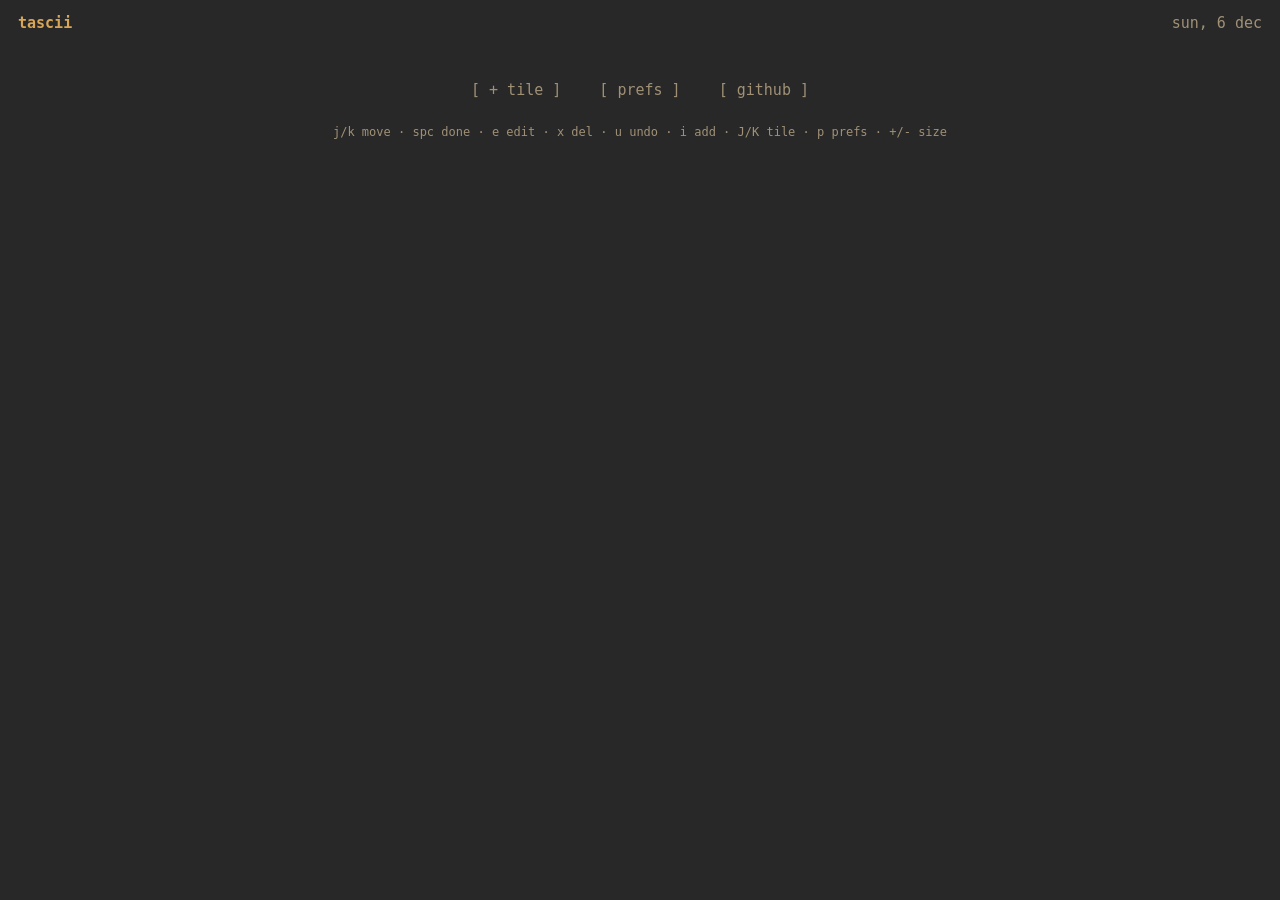
==== commit 5459aabd: "v1.14.0: link to the GitHub repo A [ github ] button opens github.com/moontourist/tascii in a new ta" ====
--- a/panel.html
+++ b/panel.html
@@ -7,7 +7,7 @@
 <header><h1>tascii</h1><time id="today"></time></header>
 <div id="progress" hidden><span aria-hidden="true">[<span id="fill"></span><span id="rest"></span>]</span><span id="tally"></span></div>
 <main id="tiles"></main>
-<div id="actions"><button id="add-tile">[ + tile ]</button><button id="prefs-btn" aria-expanded="false" aria-controls="prefs">[ prefs ]</button></div>
+<div id="actions"><button id="add-tile">[ + tile ]</button><button id="prefs-btn" aria-expanded="false" aria-controls="prefs">[ prefs ]</button><a id="github" href="https://github.com/moontourist/tascii" target="_blank" rel="noopener noreferrer" aria-label="tascii on GitHub (opens a new tab)">[ github ]</a></div>
 <section id="prefs" hidden aria-label="Preferences">
   <div class="bar"><span>prefs</span></div>
   <div class="pref"><span class="key">theme</span><span class="opts" role="radiogroup" aria-label="Theme">
--- a/panel.css
+++ b/panel.css
@@ -72,8 +72,9 @@
 .collapsed { padding: 6px; }
 .collapsed .body { display: none; }
 #actions { display: flex; flex-wrap: wrap; justify-content: center; gap: 0 2ch; margin-top: 16px; }
-#actions button { padding: 6px 10px; color: var(--dim); white-space: nowrap; }
-#actions button:hover, #prefs-btn[aria-expanded="true"] { color: var(--accent); }
+#actions button, #actions a { padding: 6px 10px; color: var(--dim); white-space: nowrap; text-decoration: none; }
+#actions a:focus-visible { outline: 1px solid var(--accent); outline-offset: -1px; }
+#actions button:hover, #actions a:hover, #prefs-btn[aria-expanded="true"] { color: var(--accent); }
 
 /* Prefs: a box like a tile, with ASCII radio buttons ( ) (*). */
 #prefs { position: relative; margin-top: 22px; padding: 14px 10px 8px; border: 1px solid var(--accent); }
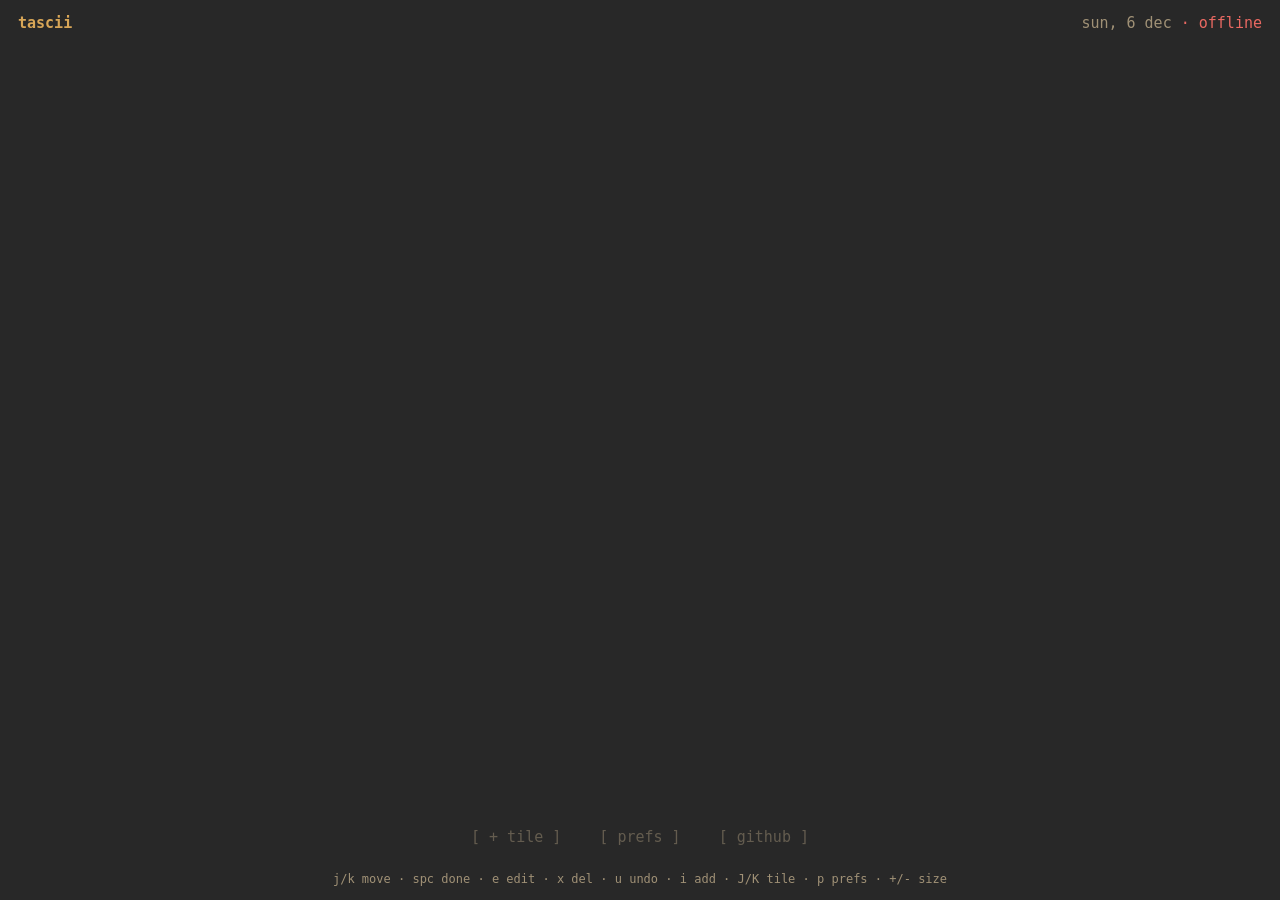
==== commit 9eefb660: "v1.18.0, server-v0.3.0: the extension uses your server Prefs has a server row (address and password)" ====
--- a/panel.html
+++ b/panel.html
@@ -18,6 +18,11 @@
   <div class="pref"><span class="key">size</span><span class="opts">
     <button id="smaller" aria-label="Smaller text">[-]</button><output id="size-out" aria-live="polite"></output><button id="bigger" aria-label="Larger text">[+]</button>
   </span></div>
+  <div class="pref" id="server-pref" hidden><span class="key">server</span><span class="opts server">
+    <label class="field"><span aria-hidden="true">&gt;</span><input id="server-url" type="url" placeholder="your tascii server's address" aria-label="Server address" spellcheck="false" autocomplete="off"></label>
+    <label class="field"><span aria-hidden="true">&gt;</span><input id="server-pw" type="password" placeholder="password, if it has one" aria-label="Server password" autocomplete="off"></label>
+    <span><button id="server-save">[ connect ]</button> <span id="server-note" aria-live="polite"></span></span>
+  </span></div>
 </section>
 <footer aria-hidden="true"><span class="keys">j/k move · spc done · e edit · x del · u undo · i add · J/K tile · p prefs · +/- size</span><span class="hint">click the panel to use keys</span></footer>
 <template id="tile"><section class="tile">
@@ -30,4 +35,5 @@
   </div>
 </section></template>
 <template id="row"><li><button class="task"><span class="box" aria-hidden="true"></span><span class="text"><span class="label"></span></span><span class="when"></span></button><button class="del" aria-label="Delete">x</button></li></template>
+<script src="sync.js"></script>
 <script src="panel.js"></script>
--- a/panel.css
+++ b/panel.css
@@ -71,6 +71,22 @@
 #tiles.only .close { display: none; }
 .collapsed { padding: 6px; }
 .collapsed .body { display: none; }
+/* Wide screens: tiles fill the window like Hyprland. panel.js works out each tile's --x/--y/--w/--h
+   and reads position: relative below as "tiling is on". Each tile scrolls on its own. */
+@media (min-width: 720px) {
+  html, body { height: 100%; }
+  body { display: flex; flex-direction: column; }
+  #tiles { position: relative; flex: 1; min-height: 160px; display: block; }
+  .tile { position: absolute; left: var(--x); top: var(--y); width: var(--w); height: var(--h); display: flex; flex-direction: column; }
+  .tile .body { flex: 1; min-height: 0; overflow: auto; }
+  /* Moves and resizes glide in panel.js (a stretch from the top-left corner, like Hyprland).
+     New tiles pop in, closed ones pop out, on Hyprland's usual curve (a fast start and a slight overshoot). */
+  .tile { transform-origin: 0 0; }
+  .tile.fresh { animation: popin 0.4s cubic-bezier(0.05, 0.9, 0.1, 1.05); transform-origin: 50% 50%; }
+  .tile.gone { animation: popout 0.2s ease-in forwards; transform-origin: 50% 50%; }
+}
+@keyframes popin { from { opacity: 0; transform: scale(0.85); } }
+@keyframes popout { to { opacity: 0; transform: scale(0.85); } }
 #actions { display: flex; flex-wrap: wrap; justify-content: center; gap: 0 2ch; margin-top: 16px; }
 #actions button, #actions a { padding: 6px 10px; color: var(--dim); white-space: nowrap; text-decoration: none; }
 #actions a:focus-visible { outline: 1px solid var(--accent); outline-offset: -1px; }
@@ -84,7 +100,11 @@
 .pref .key { flex: none; width: 6ch; line-height: 40px; color: var(--dim); }
 .opts { display: flex; flex-wrap: wrap; align-items: center; gap: 0 2ch; }
 .pref label { display: flex; align-items: center; min-height: 40px; cursor: pointer; }
-.pref input { position: absolute; opacity: 0; width: 0; height: 0; margin: 0; }
+.pref input[type="radio"] { position: absolute; opacity: 0; width: 0; height: 0; margin: 0; }
+/* Server: address and password stacked, each with a > prompt like the task input. */
+.opts.server { flex: 1; flex-direction: column; align-items: stretch; }
+.pref .field { gap: 1ch; color: var(--accent); cursor: text; }
+#server-note { color: var(--dim); }
 .mark::before { content: "( ) "; color: var(--dim); white-space: pre; }
 input:checked + .mark::before { content: "(*) "; color: var(--accent); }
 input:focus-visible + .mark { outline: 1px solid var(--accent); }
@@ -136,6 +156,9 @@
 
 /* Today's progress: [#######-------------] 2/5 */
 #progress { display: flex; flex-wrap: wrap; justify-content: space-between; gap: 0 1ch; padding: 0 4px; color: var(--dim); white-space: pre; }
+/* Home server only (server/client.js): no connection, so editing is blocked until it comes back. */
+.offline #today::after { content: " · offline"; color: var(--danger); }
+.offline #tiles, .offline #actions { opacity: 0.5; }
 #fill { color: var(--ok); }
 #rest { color: var(--line); }
 
@@ -169,6 +192,11 @@
   *, ::before, ::after { animation: none !important; transition: none !important; }
 }
 
+/* Theme change: the new theme wipes across from the left (prefs.js starts it). */
+::view-transition-old(root) { animation: none; }
+::view-transition-new(root) { animation: wipe 0.5s cubic-bezier(0.65, 0, 0.35, 1); }
+@keyframes wipe { from { clip-path: inset(0 100% 0 0); } to { clip-path: inset(0 0 0 0); } } /* both ends, or it can't slide */
+
 .when { flex: none; color: var(--dim); }
 .history { margin-top: 4px; }
 summary { padding: 8px 4px; border-radius: 3px; color: var(--dim); list-style: none; cursor: pointer; }
@@ -177,3 +205,14 @@
 .history[open] summary::before { content: "- "; }
 summary:hover { color: var(--accent); }
 summary:focus-visible { outline: 1px solid var(--accent); outline-offset: -1px; }
+/* Touch screens (phones): finger-sized targets, the tile x always showing (there's no hover),
+   typing text at 16px or more so iPhones don't zoom in, no keyboard hints, and a tile's bar drags
+   it instead of scrolling the page. Last in the file so it wins over the rules above. */
+@media (pointer: coarse) {
+  input { font-size: max(16px, 1em); }
+  .task, .prompt { min-height: 44px; }
+  .del { width: 48px; }
+  .close { visibility: visible; }
+  .bar { touch-action: none; }
+  footer { display: none; }
+}
